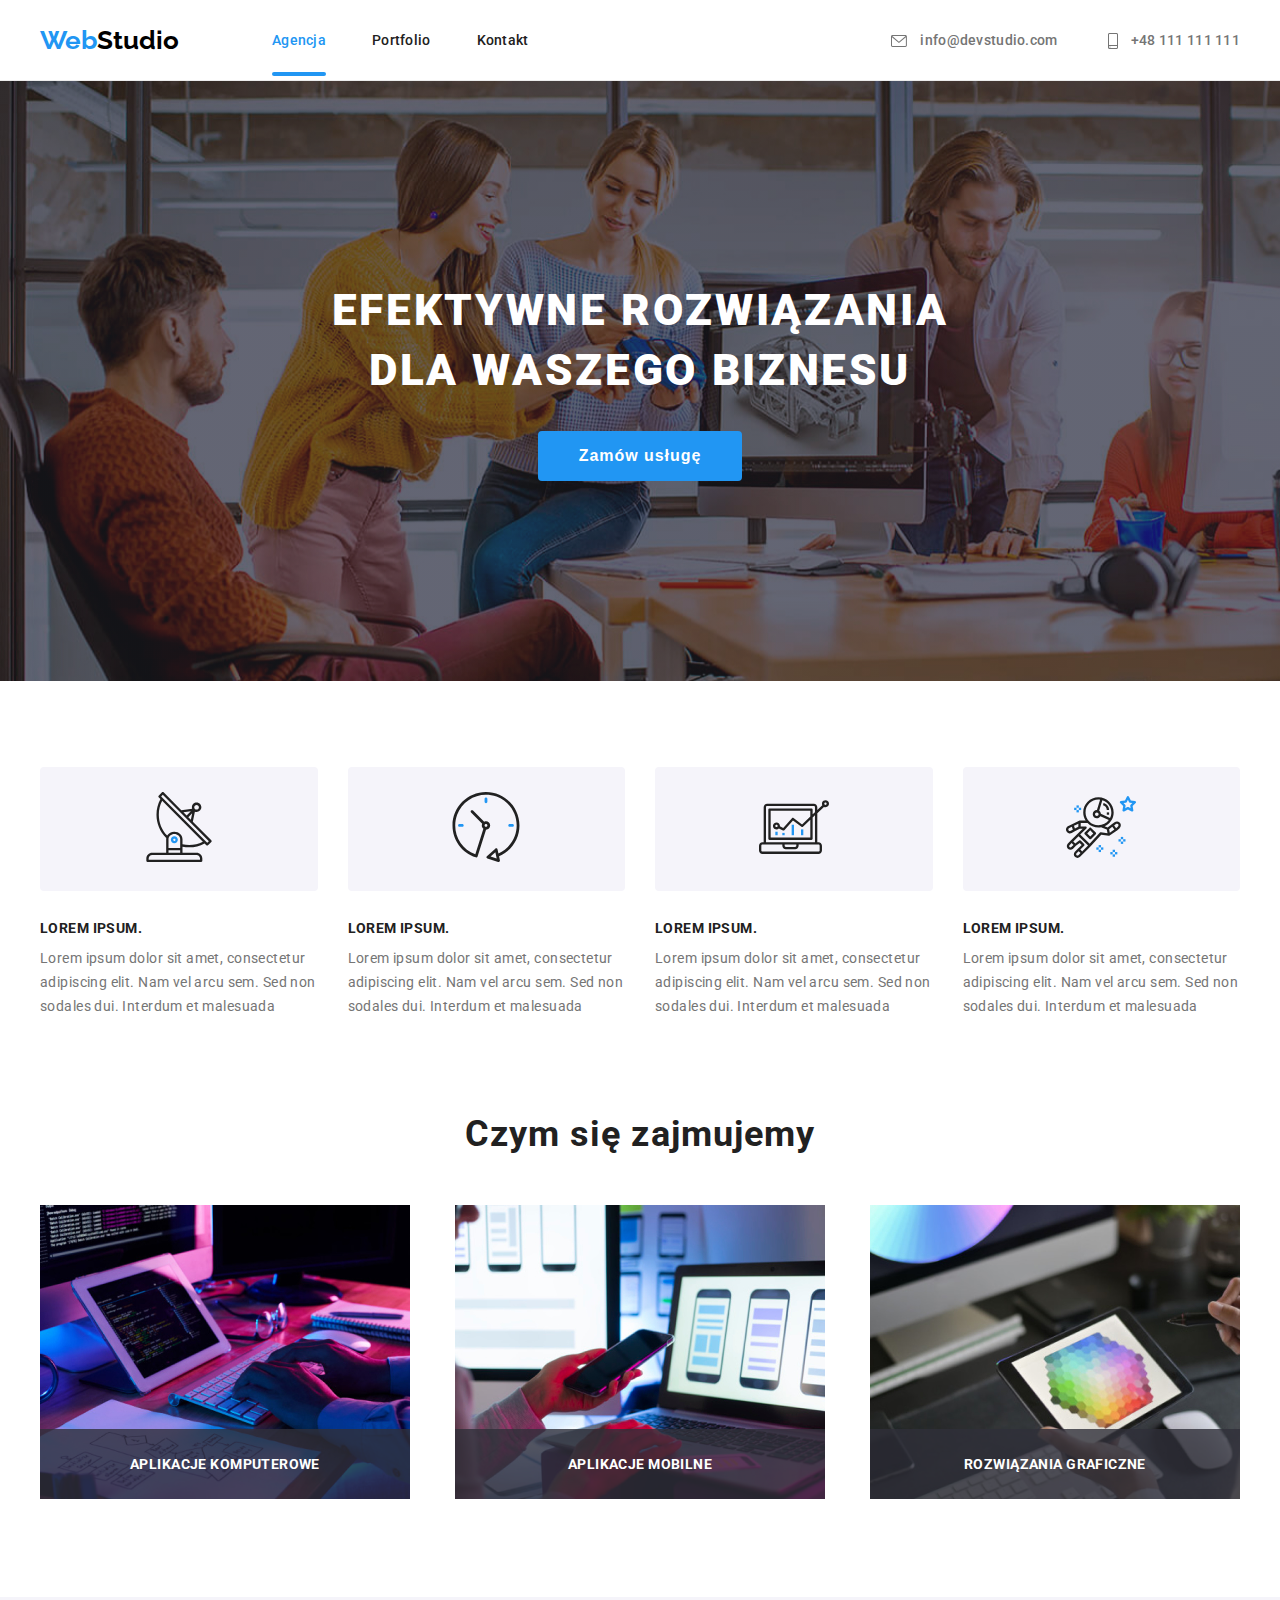
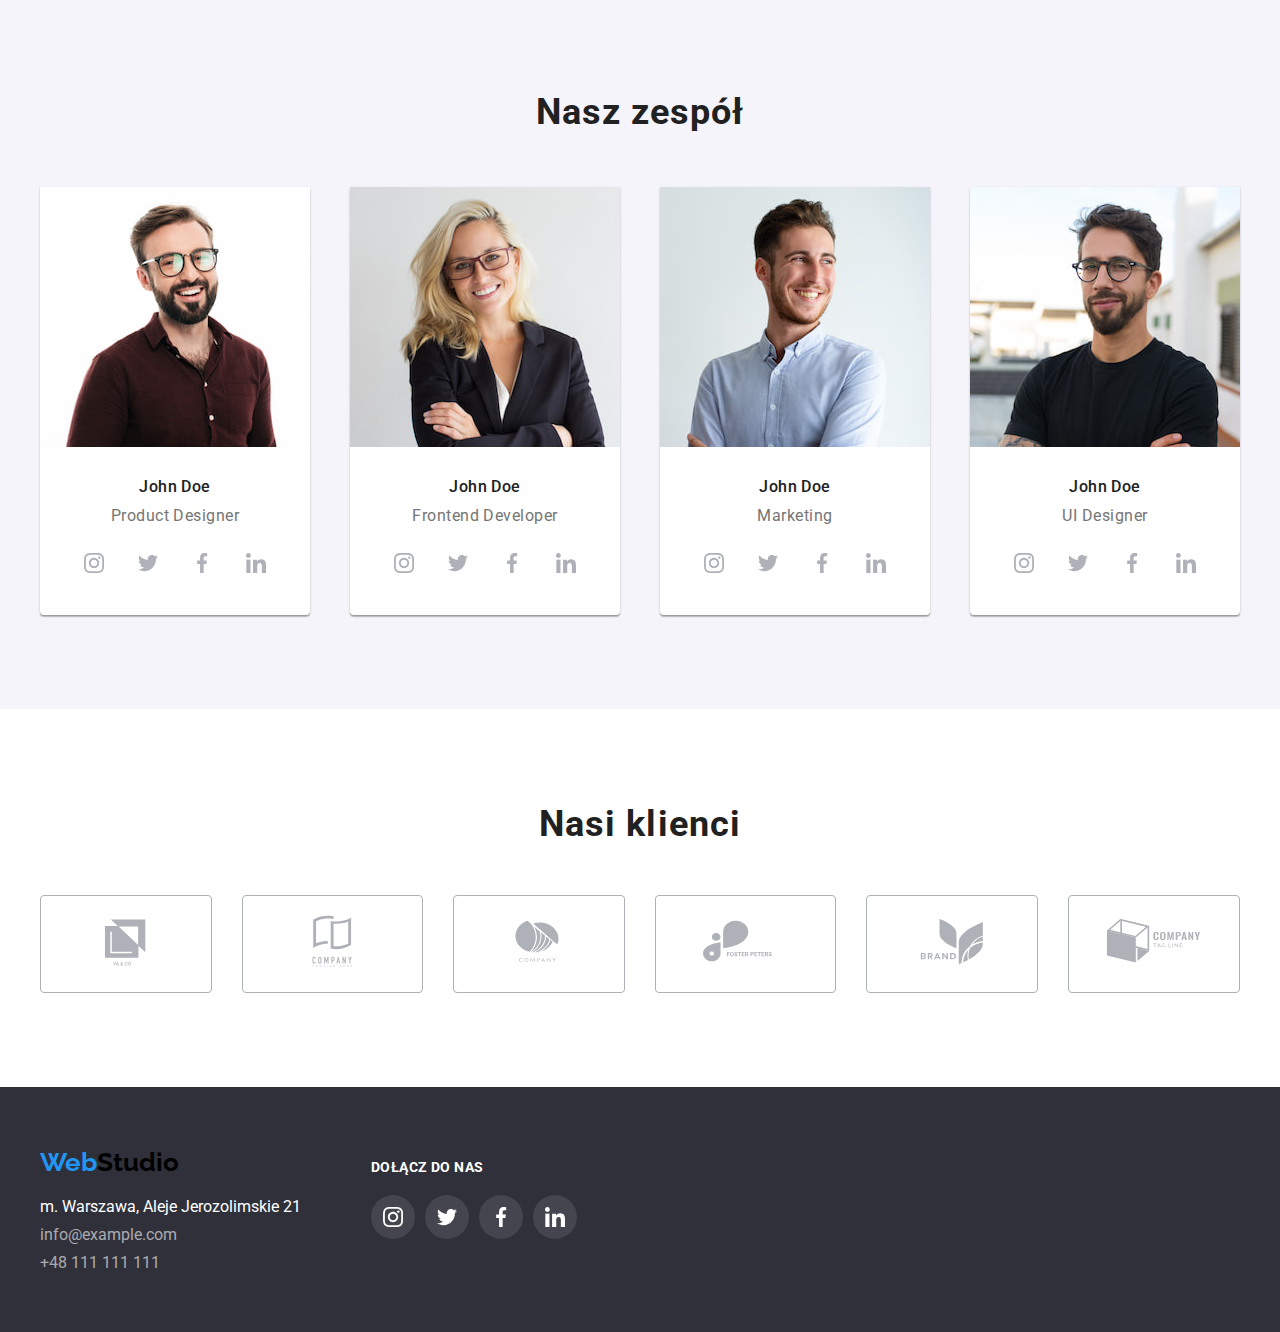
==== index.html @ fb4787fe "Przeniesienie repozytorium." ====
<!DOCTYPE html>
<html lang="en">
  <head>
    <meta charset="UTF-8" />
    <meta http-equiv="X-UA-Compatible" content="IE=edge" />
    <meta name="viewport" content="width=device-width, initial-scale=1.0" />
    <link rel="stylesheet" href="node_modules/modern-normalize/modern-normalize.css" />
    <link
      href="https://fonts.googleapis.com/css2?family=Raleway:wght@700&family=Roboto:wght@400;500;700;900&display=swap"
      rel="stylesheet"
    />
    <link rel="stylesheet" href="css/style.css" />
    <title>WebStudio</title>
  </head>
  <body>
    <header class="menu">
      <nav class="wrapper main-menu-container">
        <div class="menu-container">
          <a class="logo" href="index.html"><span class="logo-color">Web</span>Studio</a>
          <ul class="nav-list">
            <li class="nav-list-item">
              <a class="nav-list-item-link active-link" href="index.html">Agencja</a>
            </li>
            <li class="nav-list-item">
              <a class="nav-list-item-link" href="portfolio.html">Portfolio</a>
            </li>
            <li class="nav-list-item">
              <a class="nav-list-item-link" href="contact.html">Kontakt</a>
            </li>
          </ul>
        </div>

        <ul class="contact-list menu-container">
          <li>
            <a class="contact-link" href="mailto:info@devstudio.com"
              ><svg class="contact-icon" width="16px" height="12px">
                <use href="/images/icons.svg#icon-envelope"></use>
              </svg>
              info@devstudio.com
            </a>
          </li>
          <li>
            <a class="contact-link" href="tel:+48111111111"
              ><svg class="contact-icon" width="10px" height="16px">
                <use href="/images/icons.svg#icon-smartphone-2"></use>
              </svg>
              +48 111 111 111
            </a>
          </li>
        </ul>
      </nav>
    </header>
    <main>
      <section class="main-header-section">
        <div class="wrapper main-header-container">
          <h1 class="main-header-text">Efektywne rozwiązania dla waszego biznesu</h1>
          <button class="main-header-button" type="button" data-modal-open>Zamów usługę</button>
        </div>
      </section>

      <section class="main-description-section">
        <div class="wrapper">
          <ul class="main-description-list">
            <li class="main-description-list-item">
              <div class="main-description-icon-box">
                <svg class="main-description-icon" height="70px" width="70px">
                  <use href="./images/icons.svg#icon-antenna-1"></use>
                </svg>
              </div>
              <hgroup>
                <h2 class="main-description-list-header">Lorem ipsum.</h2>
                <p class="main-description-list-text">
                  Lorem ipsum dolor sit amet, consectetur adipiscing elit. Nam vel arcu sem. Sed non
                  sodales dui. Interdum et malesuada
                </p>
              </hgroup>
            </li>
            <li class="main-description-list-item">
              <div class="main-description-icon-box">
                <svg class="main-description-icon" height="70px" width="70px">
                  <use href="./images/icons.svg#icon-clock-1"></use>
                </svg>
              </div>
              <hgroup>
                <h2 class="main-description-list-header">Lorem ipsum.</h2>
                <p class="main-description-list-text">
                  Lorem ipsum dolor sit amet, consectetur adipiscing elit. Nam vel arcu sem. Sed non
                  sodales dui. Interdum et malesuada
                </p>
              </hgroup>
            </li>
            <li class="main-description-list-item">
              <div class="main-description-icon-box">
                <svg class="main-description-icon" height="70px" width="70px">
                  <use href="./images/icons.svg#icon-diagram-1"></use>
                </svg>
              </div>
              <hgroup>
                <h2 class="main-description-list-header">Lorem ipsum.</h2>
                <p class="main-description-list-text">
                  Lorem ipsum dolor sit amet, consectetur adipiscing elit. Nam vel arcu sem. Sed non
                  sodales dui. Interdum et malesuada
                </p>
              </hgroup>
            </li>
            <li class="main-description-list-item">
              <div class="main-description-icon-box">
                <svg class="main-description-icon" height="70px" width="70px">
                  <use href="./images/icons.svg#icon-astronaut-1"></use>
                </svg>
              </div>
              <hgroup>
                <h2 class="main-description-list-header">Lorem ipsum.</h2>
                <p class="main-description-list-text">
                  Lorem ipsum dolor sit amet, consectetur adipiscing elit. Nam vel arcu sem. Sed non
                  sodales dui. Interdum et malesuada
                </p>
              </hgroup>
            </li>
          </ul>
        </div>
      </section>
      <section class="wrapper services-section">
        <h2 class="services-section-header">Czym się zajmujemy</h2>
        <div>
          <ul class="services-section-list services-section-container">
            <li class="services-section-item">
              <img
                src="images/service/programingService.jpg"
                alt="Tworzenie stron internetowych"
                height="294"
                width="370"
              />
              <p class="services-section-caption">Aplikacje komputerowe</p>
            </li>
            <li class="services-section-item">
              <img
                src="images/service/mocupsService.jpg"
                alt="Pozycjonowanie stron internetowych"
                height="294"
                width="370"
              />
              <p class="services-section-caption">Aplikacje mobilne</p>
            </li>
            <li class="services-section-item">
              <img
                src="images/service/graphicsService.jpg"
                alt="Grafika i design"
                height="294"
                width="370"
              />
              <p class="services-section-caption">Rozwiązania graficzne</p>
            </li>
          </ul>
        </div>
      </section>
      <section class="team-section">
        <div class="wrapper">
          <h2 class="team-section-header">Nasz zespół</h2>
          <div>
            <ul class="team-section-container">
              <li>
                <figure class="team-section-item">
                  <img
                    class="team-section-pic"
                    src="images/employees/productDesigner.jpg"
                    alt="Product Designer"
                    height="260"
                    width="270"
                  />
                  <figcaption>
                    <p class="team-section-name">John Doe</p>
                    <p class="team-section-profession">Product Designer</p>
                  </figcaption>
                  <ul class="team-social-icons-container">
                    <li>
                      <a href="#" class="team-social-icon">
                        <svg height="20px" width="20px">
                          <use href="images/icons.svg#icon-instagram-2"></use>
                        </svg>
                      </a>
                    </li>
                    <li>
                      <a href="#" class="team-social-icon">
                        <svg height="20px" width="20px">
                          <use href="images/icons.svg#icon-twitter-1"></use>
                        </svg>
                      </a>
                    </li>
                    <li>
                      <a href="#" class="team-social-icon">
                        <svg height="20px" width="20px">
                          <use href="images/icons.svg#icon-facebook-1"></use>
                        </svg>
                      </a>
                    </li>
                    <li>
                      <a href="#" class="team-social-icon">
                        <svg height="20px" width="20px">
                          <use href="images/icons.svg#icon-linkedin-1"></use>
                        </svg>
                      </a>
                    </li>
                  </ul>
                </figure>
              </li>
              <li>
                <figure class="team-section-item">
                  <img
                    class="team-section-pic"
                    src="images/employees/frontendDeveloper.jpg"
                    alt="Frontend Developer"
                    height="260"
                    width="270"
                  />
                  <figcaption>
                    <p class="team-section-name">John Doe</p>
                    <p class="team-section-profession">Frontend Developer</p>
                  </figcaption>
                  <ul class="team-social-icons-container">
                    <li>
                      <a href="#" class="team-social-icon">
                        <svg height="20px" width="20px">
                          <use href="images/icons.svg#icon-instagram-2"></use>
                        </svg>
                      </a>
                    </li>
                    <li>
                      <a href="#" class="team-social-icon">
                        <svg height="20px" width="20px">
                          <use href="images/icons.svg#icon-twitter-1"></use>
                        </svg>
                      </a>
                    </li>
                    <li>
                      <a href="#" class="team-social-icon">
                        <svg height="20px" width="20px">
                          <use href="images/icons.svg#icon-facebook-1"></use>
                        </svg>
                      </a>
                    </li>
                    <li>
                      <a href="#" class="team-social-icon">
                        <svg height="20px" width="20px">
                          <use href="images/icons.svg#icon-linkedin-1"></use>
                        </svg>
                      </a>
                    </li>
                  </ul>
                </figure>
              </li>
              <li>
                <figure class="team-section-item">
                  <img
                    class="team-section-pic"
                    src="images/employees/marketing.jpg"
                    alt="Marketing"
                    height="260"
                    width="270"
                  />
                  <figcaption>
                    <p class="team-section-name">John Doe</p>
                    <p class="team-section-profession">Marketing</p>
                  </figcaption>
                  <ul class="team-social-icons-container">
                    <li>
                      <a href="#" class="team-social-icon">
                        <svg height="20px" width="20px">
                          <use href="images/icons.svg#icon-instagram-2"></use>
                        </svg>
                      </a>
                    </li>
                    <li>
                      <a href="#" class="team-social-icon">
                        <svg height="20px" width="20px">
                          <use href="images/icons.svg#icon-twitter-1"></use>
                        </svg>
                      </a>
                    </li>
                    <li>
                      <a href="#" class="team-social-icon">
                        <svg height="20px" width="20px">
                          <use href="images/icons.svg#icon-facebook-1"></use>
                        </svg>
                      </a>
                    </li>
                    <li>
                      <a href="#" class="team-social-icon">
                        <svg height="20px" width="20px">
                          <use href="images/icons.svg#icon-linkedin-1"></use>
                        </svg>
                      </a>
                    </li>
                  </ul>
                </figure>
              </li>
              <li>
                <figure class="team-section-item">
                  <img
                    class="team-section-pic"
                    src="images/employees/uiDesigner.jpg"
                    alt="UI Designer"
                    height="260"
                    width="270"
                  />
                  <figcaption>
                    <p class="team-section-name">John Doe</p>
                    <p class="team-section-profession">UI Designer</p>
                  </figcaption>
                  <ul class="team-social-icons-container">
                    <li>
                      <a href="#" class="team-social-icon">
                        <svg height="20px" width="20px">
                          <use href="images/icons.svg#icon-instagram-2"></use>
                        </svg>
                      </a>
                    </li>
                    <li>
                      <a href="#" class="team-social-icon">
                        <svg height="20px" width="20px">
                          <use href="images/icons.svg#icon-twitter-1"></use>
                        </svg>
                      </a>
                    </li>
                    <li>
                      <a href="#" class="team-social-icon">
                        <svg height="20px" width="20px">
                          <use href="images/icons.svg#icon-facebook-1"></use>
                        </svg>
                      </a>
                    </li>
                    <li>
                      <a href="#" class="team-social-icon">
                        <svg height="20px" width="20px">
                          <use href="images/icons.svg#icon-linkedin-1"></use>
                        </svg>
                      </a>
                    </li>
                  </ul>
                </figure>
              </li>
            </ul>
          </div>
        </div>
      </section>
      <section class="clients-section">
        <div class="wrapper">
          <h2 class="clients-section-header">Nasi klienci</h2>
          <ul class="clients-section-list">
            <li>
              <a href="#" class="client-icon">
                <svg height="60.04px" width="106px">
                  <use href="images/icons.svg#icon-Logo"></use>
                </svg>
              </a>
            </li>
            <li>
              <a href="#" class="client-icon">
                <svg height="60.04px" width="106x">
                  <use href="images/icons.svg#icon-Logo-1"></use>
                </svg>
              </a>
            </li>
            <li>
              <a href="#" class="client-icon">
                <svg height="60px" width="106px">
                  <use href="images/icons.svg#icon-Logo-2"></use>
                </svg>
              </a>
            </li>
            <li>
              <a href="#" class="client-icon">
                <svg height="60px" width="106x">
                  <use href="images/icons.svg#icon-Logo-3"></use>
                </svg>
              </a>
            </li>
            <li>
              <a href="#" class="client-icon">
                <svg height="60px" width="106px">
                  <use href="images/icons.svg#icon-Logo-4"></use>
                </svg>
              </a>
            </li>
            <li>
              <a href="#" class="client-icon">
                <svg height="60px" width="106px">
                  <use href="images/icons.svg#icon-Logo-5"></use>
                </svg>
              </a>
            </li>
          </ul>
        </div>
      </section>
    </main>
    <footer class="footer">
      <div class="footer-container wrapper">
        <div class="footer-logo-container">
          <a class="logo" href="index.html"><span class="logo-color">Web</span>Studio</a>
          <address class="footer-address-container">
            <span class="address">m. Warszawa, Aleje Jerozolimskie 21</span>
            <a class="contact" href="mailto:info@example.com"> info@example.com </a>
            <a class="contact" href="tel:+48111111111"> +48 111 111 111 </a>
          </address>
        </div>
        <div>
          <p class="footer-social-icons-header">Dołącz do nas</p>
          <ul class="footer-social-icons-container">
            <li>
              <a href="#" class="footer-social-icon">
                <svg height="20px" width="20px">
                  <use href="images/icons.svg#icon-instagram-2"></use>
                </svg>
              </a>
            </li>
            <li>
              <a href="#" class="footer-social-icon">
                <svg height="20px" width="20px">
                  <use href="images/icons.svg#icon-twitter-1"></use>
                </svg>
              </a>
            </li>
            <li>
              <a href="#" class="footer-social-icon">
                <svg height="20px" width="20px">
                  <use href="images/icons.svg#icon-facebook-1"></use>
                </svg>
              </a>
            </li>
            <li>
              <a href="#" class="footer-social-icon">
                <svg height="20px" width="20px">
                  <use href="images/icons.svg#icon-linkedin-1"></use>
                </svg>
              </a>
            </li>
          </ul>
        </div>
      </div>
    </footer>

    <!-- MODAL -->

    <div class="modal-backdrop is-hidden" data-modal>
      <div class="modal-box">
        <button type="button" class="modal-close-btn" data-modal-close>
          <svg class="modal-close-btn-x" width="18" height="18">
            <use href="./images/icons.svg#icon-close"></use>
          </svg>
        </button>
      </div>
    </div>

    <script src="./js/modal.js"></script>
  </body>
</html>
---- css/style.css ----
:root {
  --black-color: #000000;
  --blue-color: #2196f3;
  --white-color: #ffffff;
  --white-transparent-color: #ffffff99;
  --background-dark-color: #2f303a;
  --background-gray-color: #f5f4fa;
  --text-color-main: #212121;
  --text-color-secondary: #757575;
  --border-color: #eeeeee;
  --icons-color: #afb1b8;
  --icons-background-color: #ffffff1a;
  --background-transparent: #2f303a66;
  --background-dark-transparent: #2f303acc;
  --background-blue-color: #2196f3e5;
  --transition-set: 250ms cubic-bezier(0.4, 0, 0.2, 1);
}
* {
  margin: 0;
  padding: 0;
}
body {
  font-family: Roboto, Raleway, sans-serif;
  color: var(--text-color-main);
}
.wrapper {
  max-width: 1200px;
  margin: 0 auto;
}
/* header and footer */
.menu {
  border-bottom: 1px solid #ececec;
}
.main-menu-container {
  display: flex;
  justify-content: space-between;
  align-items: center;
  height: 31px;
  padding-top: 24px;
  padding-bottom: 25px;
}

.menu-container {
  display: flex;
  align-items: center;
  margin: 0;
}

.logo {
  text-decoration: none;
  color: var(--black-color);
  font-family: Raleway;
  font-weight: 700;
  font-size: 1.625rem;
}
.logo-color {
  color: var(--blue-color);
}
.nav-list {
  list-style: none;
  display: flex;
  padding: 0;
  gap: 46px;
  margin: 0 0 0 93px;
  align-items: center;
}

.nav-list-item-link {
  position: relative;
  font-weight: 500;
  font-size: 0.875rem;
  line-height: 1.14rem;
  letter-spacing: 0.02em;
  text-decoration: none;
  color: var(--text-color-main);
  transition: color var(--transition-set);
}
.active-link {
  color: var(--blue-color);
}
.active-link::after {
  content: "";
  position: absolute;
  bottom: -28px;
  left: 0;
  width: 100%;
  height: 4px;
  border-radius: 2px;
  background-color: var(--blue-color);
}
.nav-list-item-link:hover,
.nav-list-item-link:focus {
  color: var(--blue-color);
}
.contact {
  text-decoration: none;
  font-style: normal;
  color: var(--white-transparent-color);
  transition: color var(--transition-set);
}
.contact:hover,
.contact:focus {
  color: var(--blue-color);
}

.contact-list {
  list-style: none;
  padding: 0;
  gap: 50px;
}
.contact-link {
  color: var(--text-color-secondary);
  text-decoration: none;
  font-weight: 500;
  font-size: 0.875rem;
  line-height: 1.14rem;
  letter-spacing: 0.02em;
  transition: color var(--transition-set);
}
.contact-icon {
  fill: currentColor;
  vertical-align: middle;
  margin-right: 10px;
  transition: color var(--transition-set);
}

.contact-link:hover,
.contact-link:focus {
  color: var(--blue-color);
}
.address {
  color: var(--white-color);
  font-style: normal;
}
.nav-container {
  display: flex;
}
.contact-container {
  display: flex;
}
.footer-address-container {
  display: flex;
  flex-direction: column;
  justify-content: space-between;
  gap: 9px;
}
.footer {
  background-color: var(--background-dark-color);
}
.footer-container {
  display: flex;
  gap: 70px;
}
.footer-logo-container {
  display: flex;
  flex-direction: column;
  justify-content: space-between;
  gap: 20px;
  padding: 60px 0;
}
.footer-social-icons-header {
  font-style: normal;
  font-weight: 700;
  font-size: 14px;
  line-height: 16px;
  letter-spacing: 0.03em;
  text-transform: uppercase;
  color: var(--white-color);
  padding: 72px 0 20px;
}
.footer-social-icons-container {
  justify-content: space-between;
  list-style: none;
  display: flex;
  gap: 10px;
}
.footer-social-icon {
  height: 20px;
  width: 20px;
  display: block;
  padding: 12px;
  border-radius: 50%;
  fill: var(--white-color);
  background-color: var(--icons-background-color);
  transition: background-color var(--transition-set);
}
.footer-social-icon:hover,
.footer-social-icon:focus,
.footer-social-icon:active {
  background-color: var(--blue-color);
  border-radius: 50%;
  cursor: pointer;
}

/* AGENCJA */

/* main-header- section */
.main-header-section {
  background-color: var(--background-dark-color);
}
.main-header-container {
  gap: 30px;
  padding: 200px 0;
  margin: 0 auto;
  max-width: 1600px;
  display: flex;
  flex-direction: column;
  justify-content: center;
  align-items: center;
  text-align: center;
  background-image: linear-gradient(var(--background-transparent), var(--background-transparent)),
    url("../images/mainHeaderBackground.jpg");
}
.main-header-text {
  font-weight: 900;
  font-size: 2.75rem;
  line-height: 1.36;
  text-align: center;
  letter-spacing: 0.06em;
  text-transform: uppercase;
  color: var(--white-color);
  max-width: 696px;
}
.main-header-button {
  margin: auto;
  background: var(--blue-color);
  font-weight: 700;
  font-size: 1rem;
  line-height: 1.88;
  text-align: center;
  letter-spacing: 0.06em;
  color: var(--white-color);
  cursor: pointer;
  border-radius: 4px;
  border: 0;
  padding: 10px 41px;
}
/* main-description-section */
.main-description-list {
  list-style: none;
  display: flex;
  padding: 86px 0 0;
  margin: 0;
  gap: 30px;
}
.main-description-list-header {
  margin: 0 0 10px;
  font-weight: 700;
  font-size: 0.875rem;
  line-height: 1.14;
  letter-spacing: 0.03em;
  text-transform: uppercase;
}
.main-description-list-text {
  margin: 0;
  font-size: 0.875rem;
  line-height: 1.71;
  letter-spacing: 0.03em;
  color: var(--text-color-secondary);
}

.services-section-list {
  list-style: none;
}
.main-description-icon-box {
  margin: 0 0 30px;
  width: 70px;
  padding: 25px 103.75px;
  border-radius: 4px;
  background-color: var(--background-gray-color);
}

.background-icon {
  fill: var(--background-gray-color);
  border-radius: 4px;
}
/* services-section */

.services-section {
  padding: 94px 0;
}
.services-section-container {
  display: flex;
  padding: 0;
  margin: 0;
  justify-content: space-between;
  gap: 30px;
}
.services-section-header {
  font-weight: 700;
  font-size: 2.25rem;
  line-height: 1.17;
  text-align: center;
  letter-spacing: 0.03em;
  margin-top: 0;
  margin-bottom: 50px;
}
.services-section-item {
  position: relative;
}
.services-section-caption {
  position: absolute;
  padding: 27px 0;
  width: 100%;
  top: 224px;
  background-color: var(--background-dark-transparent);
  font-weight: 700;
  font-size: 14px;
  line-height: 16px;
  text-align: center;
  text-transform: uppercase;
  letter-spacing: 0.03em;
  color: var(--white-color);
}

/* team-section */
.team-section-header {
  font-weight: 700;
  font-size: 2.25rem;
  line-height: 1.17;
  text-align: center;
  letter-spacing: 0.03em;
  padding-top: 94px;
  margin: 0 0 54px 0;
}
.team-section {
  background-color: var(--background-gray-color);
}
.team-section-container {
  display: flex;
  padding: 0 0 94px;
  margin: 0;
  justify-content: space-between;
  list-style: none;
}
.team-section-item {
  margin: auto;
  height: auto;
  width: 270px;
  background: #ffffff;
  box-shadow: 0px 1px 3px rgba(0, 0, 0, 0.12), 0px 1px 1px rgba(0, 0, 0, 0.14),
    0px 2px 1px rgba(0, 0, 0, 0.2);
  border-radius: 0px 0px 4px 4px;
  padding-bottom: ;
}
.team-section-pic {
  vertical-align: middle;
}
.team-section-name {
  font-weight: 500;
  font-size: 1rem;
  line-height: 1.19;
  text-align: center;
  letter-spacing: 0.03em;
  margin: 0;
  padding: 30px 0 0;
}
.team-section-profession {
  font-size: 1rem;
  line-height: 1.19;
  text-align: center;
  letter-spacing: 0.03em;
  color: var(--text-color-secondary);
  margin: 0;
  padding: 10px 0 16px;
}
.team-social-icons-container {
  padding: 0 32px 30px;
  justify-content: space-between;
  list-style: none;
  display: flex;
  gap: 10px;
}
.team-social-icon {
  display: block;
  width: 20px;
  height: 20px;
  padding: 12px;
  border-radius: 50%;
  fill: var(--icons-color);
  transition: background-color var(--transition-set), fill var(--transition-set);
}
.team-social-icon:hover,
.team-social-icon:focus,
.team-social-icon:active {
  fill: var(--white-color);
  background-color: var(--blue-color);
  border-radius: 50%;
  cursor: pointer;
}
/* clients section */

.clients-section-header {
  padding: 94px 0 50px;
  font-weight: 700;
  font-size: 2.25rem;
  line-height: 1.17;
  text-align: center;
  letter-spacing: 0.03em;
}
.clients-section-list {
  list-style: none;
  display: flex;
  justify-content: space-between;
  gap: 30px;
  padding: 0 0 94px;
}
.client-icon {
  display: block;
  fill: var(--icons-color);
  padding: 16px 32px;
  border: 1px solid var(--icons-color);
  border-radius: 4px;
  transition: fill var(--transition-set), border-color var(--transition-set);
}
.client-icon:hover,
.client-iconn:focus,
.client-icon:active {
  fill: var(--blue-color);
  border-color: var(--blue-color);
  cursor: pointer;
}

/* modal */

.is-hidden {
  visibility: hidden;
  opacity: 0;
  pointer-events: none;
  transition: visibility 0.6s, opacity 0.6s;
}

.modal-backdrop {
  position: fixed;
  top: 0;
  left: 0;
  width: 100vw;
  height: 100vh;
  display: flex;
  justify-content: center;
  align-items: center;
  background-color: #00000033;
  z-index: 1;
}

.modal-box {
  position: relative;
  width: 528px;
  height: 581px;
  border-radius: 4px;
  background-color: var(--white-color);
  transition: transform 0.6s;
}

.modal-close-btn {
  position: absolute;
  right: 8px;
  top: 8px;
  padding: 5px;
  border: 1px solid #0000001a;
  border-radius: 50%;
  background-color: var(--white);
  cursor: pointer;
}

.modal-close-btn-x {
  display: block;
}

.modal-backdrop.is-hidden .modal-box {
  transform: scale(0);
}

/* PORTFOLIO */
.porfolio-section {
  padding: 94px 0;
}

.filters-list-container {
  display: flex;
  justify-content: center;
  margin: 0 auto;
  padding: 0;
  gap: 8px;
}
.filters-item {
  list-style: none;
  background: var(--background-gray-color);
  border-radius: 4px;
}
.filters-button {
  border-radius: 4px;
  border-color: var(--background-gray-color);
  font-weight: 500;
  font-size: 1rem;
  line-height: 1.62;
  text-align: center;
  letter-spacing: 0.03em;
  color: var(--text-color-main);
  cursor: pointer;
  border: 0;
  padding: 6px 22px;
  transition: color var(--transition-set), background-color var(--transition-set),
    box-shadow var(--transition-set);
}
.filters-button:hover,
.filters-button:focus {
  background-color: var(--blue-color);
  color: var(--white-color);
  box-shadow: 0px 3px 1px rgba(0, 0, 0, 0.1), 0px 1px 2px rgba(0, 0, 0, 0.08),
    0px 2px 2px rgba(0, 0, 0, 0.12);
}
.projects-section {
  margin-top: 50px;
}
.projects-caption {
  border: 1px solid var(--border-color);
  border-top: 0;
  padding: 20px 24px;
}
.projects-name {
  font-weight: 700;
  font-size: 1.125rem;
  line-height: 2;
  letter-spacing: 0.06em;
  margin: 0 0 4px;
}
.projects-description {
  font-size: 1rem;
  line-height: 1.88;
  letter-spacing: 0.03em;
  color: var(--text-color-secondary);
  margin: 0;
}

.section {
  margin-top: 94px;
  margin-bottom: 94px;
}
.projects-list-container {
  list-style: none;
  display: flex;
  flex-wrap: wrap;
  gap: 30px;
  padding: 0;
  margin: 0;
}
.projects-list-item {
  padding: 0;
  margin: 0;
}
.projects-image-box {
  position: relative;
  overflow: hidden;
}
.projects-image-box-overlay {
  position: absolute;
  top: 0;
  left: 0;
  width: 100%;
  height: 100%;
  background: var(--background-blue-color);
  transform: translateY(101%);
  transition: var(--transition-set);
}

.projects-list-item-text {
  padding: 49px 45px 49px 24px;
  font-style: normal;
  font-weight: 400;
  font-size: 18px;
  line-height: 28px;
  letter-spacing: 0.03em;
  color: var(--white-color);
}
.projects-list-item:hover .projects-image-box-overlay {
  transform: translateY(0);
}
.projects-list-item:hover,
.projects-list-item:focus {
  box-shadow: 0px 1px 1px rgba(0, 0, 0, 0.12), 0px 4px 4px rgba(0, 0, 0, 0.06),
    1px 4px 6px rgba(0, 0, 0, 0.16);
  cursor: pointer;
}

.projects-pic {
  vertical-align: middle;
}
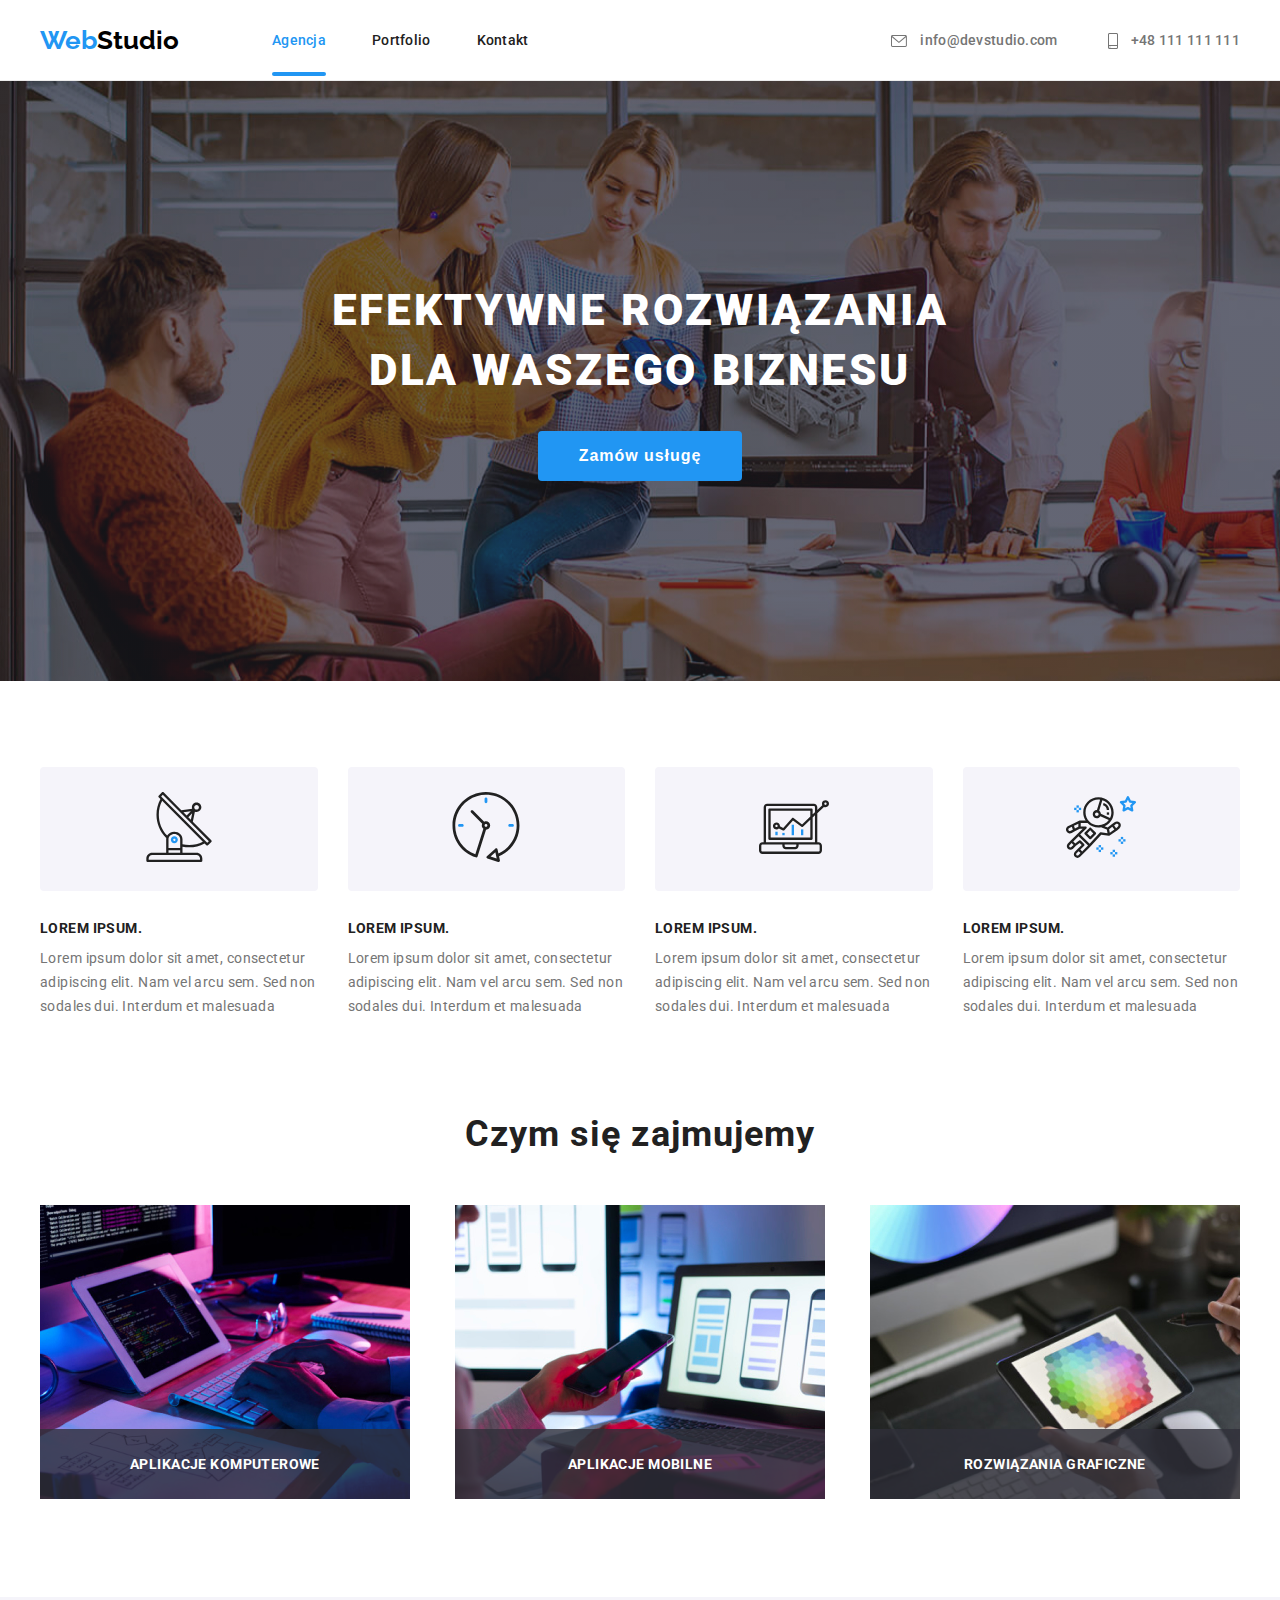
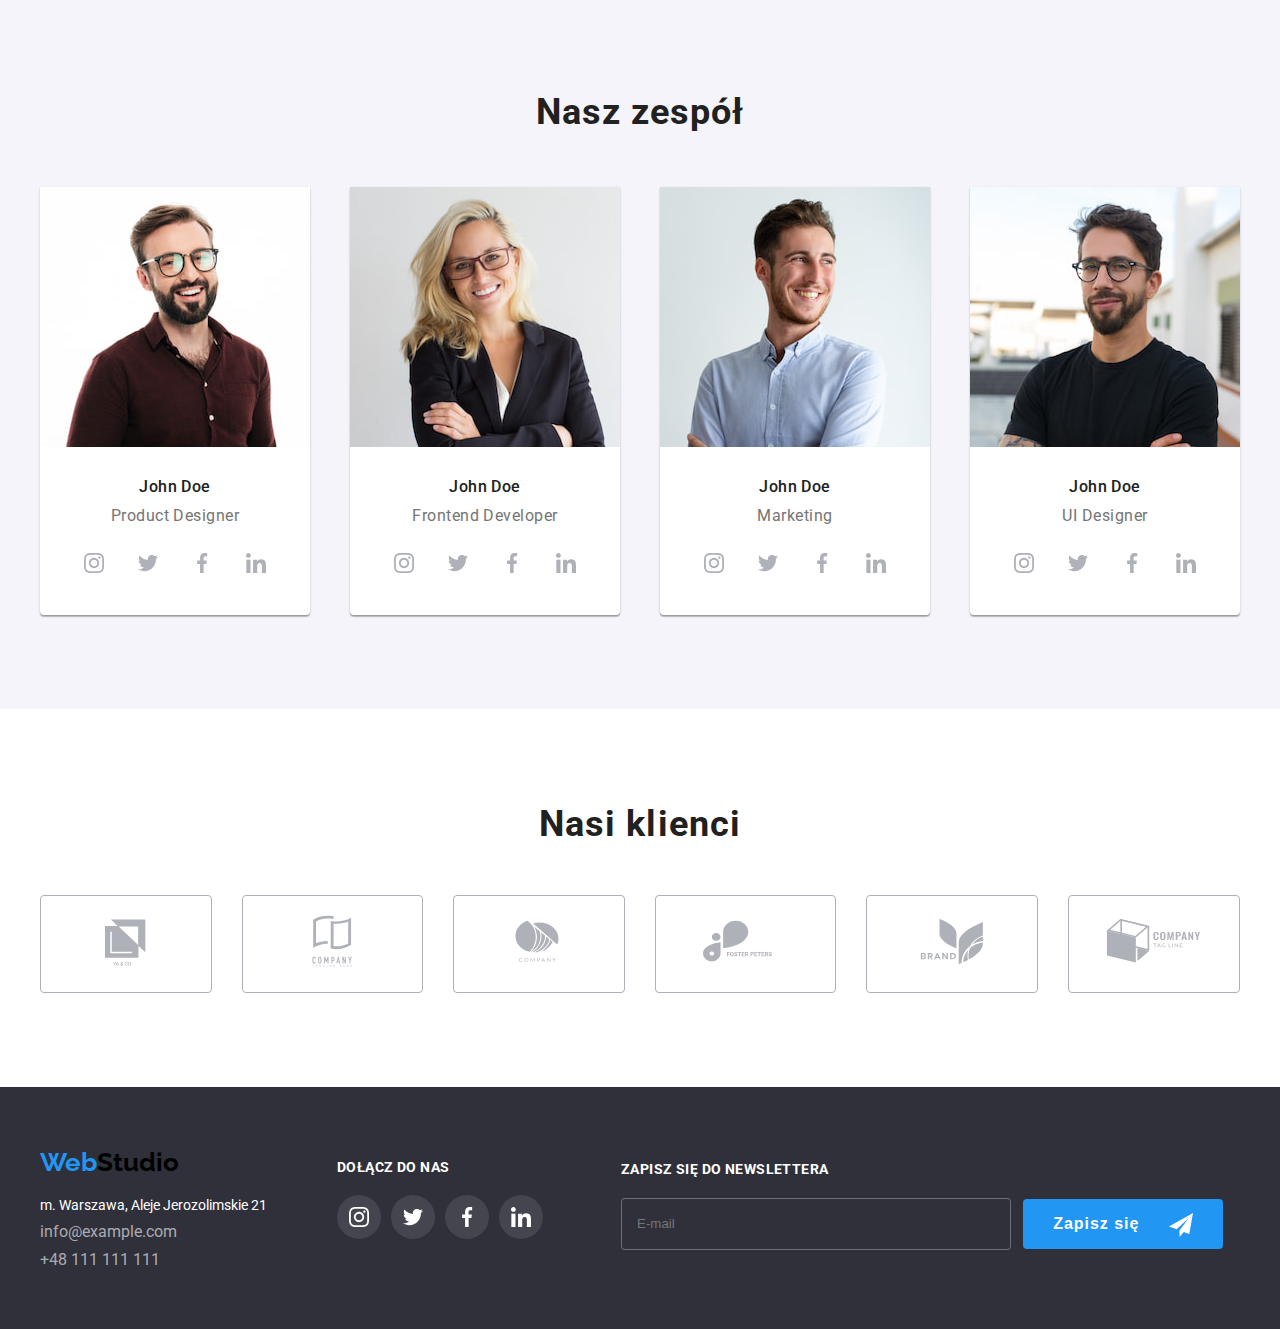
==== commit 701ffed9: "Dodanie formularzy w footer i modal-box" ====
--- a/index.html
+++ b/index.html
@@ -403,8 +403,8 @@
             <a class="contact" href="tel:+48111111111"> +48 111 111 111 </a>
           </address>
         </div>
-        <div>
-          <p class="footer-social-icons-header">Dołącz do nas</p>
+        <div class="social-wrapper">
+          <p class="footer-social-text">Dołącz do nas</p>
           <ul class="footer-social-icons-container">
             <li>
               <a href="#" class="footer-social-icon">
@@ -436,7 +436,18 @@
             </li>
           </ul>
         </div>
-      </div>
+        <form class="newslatter-wrapper">
+          <label for="newslatter-input" class="footer-text">Zapisz się do newslettera</label>
+          <div class="newslatter-container">
+            <input class="newslatter-input" id="newslatter-input" name="email" type="email" placeholder="E-mail">
+            <button type="submit" class="newslatter-button"> Zapisz się
+              <svg class="newslatter-icon" width="24px" height="24px">
+                <use href="/images/icons.svg#icon-icon-send"></use>
+              </svg>
+            </button>
+          </div>
+        </div>
+      </form>
     </footer>
 
     <!-- MODAL -->
@@ -448,7 +459,59 @@
             <use href="./images/icons.svg#icon-close"></use>
           </svg>
         </button>
+        <h2 class="modal-header">Zostaw swoje dane w formularzu poniżej</h2>
+      <form class="modal-wrapper">
+        <div role="group" aria-labelledby="name">
+          <label for="name" class="modal-form-label">Imię</label>
+          <div class="modal-form-box">
+            <input id="name" name="name" type="text" required class="modal-form-input">
+            <svg height="12px" width="12px" class="modal-form-icon">
+              <use href="./images/icons.svg#icon-person"></use>
+            </svg>
+          </div>
+        </div>
+        <div role="group" aria-labelledby="tel">
+          <label for="tel" class="modal-form-label">Telefon</label>
+          <div class="modal-form-box">
+            <input id="tel" name="tel" type="tel" required class="modal-form-input">
+            <svg height="13px" width="13px" class="modal-form-icon">
+              <use href="./images/icons.svg#icon-phone"></use>
+            </svg>
+          </div>
+        </div>
+        <div role="group" aria-labelledby="email">
+          <label for="email" class="modal-form-label">Email</label>
+          <div class="modal-form-box">
+            <input id="email" name="email" type="email" required class="modal-form-input">
+            <svg height="12px" width="15px" class="modal-form-icon">
+              <use href="./images/icons.svg#icon-email"></use>
+            </svg>
+          </div>
+        </div>
+        <div role="group" aria-labelledby="comment">
+          <label for="comment" class="modal-form-label">Komentarz</label>
+          <div>
+            <textarea id="comment" name="comment" class="modal-form-textarea" placeholder="Wprowadź tekst"></textarea>
+          </div>
+        </div>
+        <label class="modal-form-policy-agreement-label">
+          <input type="checkbox" id="policy-agreement" name="policy-agreement" value="agreed"
+          required class="modal-form-agreement-checkbox"/>
+         <svg
+          width="15"
+          height="12"
+          class="modal-form-agreement-custom-checkbox">
+            <use href="./images/icons.svg#icon-Vector"></use>
+          </svg>
+        Oświadczam iż akceptuję 
+        <a href="" class="modal-form-link">Regulamin</a> 
+        i
+        <a href="" class="modal-form-link"> Politykę Prywatności.</a>
+      </label>
+      <button type="submit" class="modal-form-button">Wyślij</button>        
+      </form>
       </div>
+      
     </div>
 
     <script src="./js/modal.js"></script>
--- a/css/style.css
+++ b/css/style.css
@@ -7,7 +7,11 @@
   --background-gray-color: #f5f4fa;
   --text-color-main: #212121;
   --text-color-secondary: #757575;
-  --border-color: #eeeeee;
+  --border-gray-color: #ffffff4d;
+  --border-white-color: #eeeeee;
+  --modal-border-color: #21212133;
+  --modal-border-shadow: #00000026;
+  --placeholder-color: #75757580;
   --icons-color: #afb1b8;
   --icons-background-color: #ffffff1a;
   --background-transparent: #2f303a66;
@@ -131,6 +135,7 @@
 .address {
   color: var(--white-color);
   font-style: normal;
+  font-size: 14px;
 }
 .nav-container {
   display: flex;
@@ -149,7 +154,6 @@
 }
 .footer-container {
   display: flex;
-  gap: 70px;
 }
 .footer-logo-container {
   display: flex;
@@ -158,7 +162,10 @@
   gap: 20px;
   padding: 60px 0;
 }
-.footer-social-icons-header {
+.social-wrapper {
+  margin-left: 70px;
+}
+.footer-social-text {
   font-style: normal;
   font-weight: 700;
   font-size: 14px;
@@ -191,6 +198,60 @@
   border-radius: 50%;
   cursor: pointer;
 }
+.newslatter-wrapper {
+  margin-left: 78px;
+  padding: 72px 0 0;
+}
+.footer-text {
+  font-style: normal;
+  font-weight: 700;
+  font-size: 14px;
+  line-height: 16px;
+  letter-spacing: 0.03em;
+  text-transform: uppercase;
+  color: var(--white-color);
+}
+.newslatter-container {
+  padding-top: 20px;
+  display: flex;
+  align-items: center;
+  gap: 12px;
+}
+
+.newslatter-input {
+  padding: 0 15px;
+  width: 358px;
+  height: 50px;
+  color: var(--white-color);
+  border: 1px solid var(--border-gray-color);
+  border-radius: 4px;
+  background-color: var(--background-dark-color);
+  outline: 0;
+}
+.newsletter-input::placeholder {
+  font-size: 16px;
+  color: var(--white-transparent-color);
+}
+
+.newslatter-button {
+  padding: 10px 0;
+  width: 200px;
+  background: var(--blue-color);
+  font-weight: 700;
+  font-size: 1rem;
+  line-height: 1.88;
+  text-align: center;
+  letter-spacing: 0.06em;
+  color: var(--white-color);
+  cursor: pointer;
+  border-radius: 4px;
+  border: 0;
+}
+.newslatter-icon {
+  margin-left: 24px;
+  vertical-align: middle;
+  fill: currentcolor;
+}
 
 /* AGENCJA */
 
@@ -421,7 +482,7 @@
   cursor: pointer;
 }
 
-/* modal */
+/* MODAL */
 
 .is-hidden {
   visibility: hidden;
@@ -470,7 +531,136 @@
 .modal-backdrop.is-hidden .modal-box {
   transform: scale(0);
 }
-
+.modal-wrapper {
+  max-width: 448px;
+  margin: 0 auto;
+}
+
+.modal-header {
+  margin: 40px 0 12px;
+  font-weight: 700;
+  font-size: 20px;
+  line-height: 23px;
+  text-align: center;
+  letter-spacing: 0.03em;
+  color: var(--text-color-main);
+}
+.modal-form-box {
+  position: relative;
+  margin-bottom: 10px;
+}
+.modal-form-label {
+  margin-bottom: 4px;
+  font-size: 12px;
+  line-height: 14px;
+  letter-spacing: 0.01em;
+  color: var(--text-color-secondary);
+}
+
+.modal-form-input {
+  box-sizing: border-box;
+  padding: 12px 16px 12px 42px;
+  font-size: 16px;
+  color: var(--text-color-main);
+  border: 1px solid var(--modal-border-color);
+  border-radius: 4px;
+  width: 100%;
+  outline: 0;
+  transition: border-color var(--transition-set);
+}
+.modal-form-textarea:focus,
+.modal-form-textarea:hover,
+.modal-form-input:hover,
+.modal-form-input:focus {
+  border-color: var(--blue-color);
+}
+.modal-form-input:hover + .modal-form-icon,
+.modal-form-input:focus + .modal-form-icon {
+  fill: var(--blue-color);
+}
+
+.modal-form-textarea {
+  width: 100%;
+  height: 120px;
+  box-sizing: border-box;
+  padding: 12px 16px;
+  color: var(--text-color-main);
+  border: 1px solid var(--modal-border-color);
+  border-radius: 4px;
+  width: 100%;
+  resize: none;
+  margin-bottom: 20px;
+  outline: 0;
+  transition: border-color var(--transition-set);
+}
+.modal-form-textarea::placeholder {
+  font-size: 12px;
+  letter-spacing: 0.01em;
+  color: var(--placeholder-color);
+}
+
+.modal-form-icon {
+  position: absolute;
+  left: 15px;
+  top: 14px;
+  fill: var(--text-color-main);
+  transition: fill var(--transition-set);
+}
+.modal-form-agreement-box {
+  position: relative;
+}
+.modal-form-agreement-checkbox {
+  margin-right: 9px;
+  appearance: none;
+  width: 16px;
+  height: 15px;
+  border: 2px solid var(--text-color-main);
+  border-radius: 2px;
+  transition: background-color var(--transition-set), border-color var(--transition-set);
+}
+.modal-form-agreement-checkbox:checked {
+  background-color: var(--blue-color);
+  border-color: var(--blue-color);
+}
+.modal-form-policy-agreement-label {
+  display: flex;
+  align-items: center;
+  position: relative;
+  padding-left: 14px;
+  font-size: 14px;
+  line-height: 24px;
+  letter-spacing: 0.03em;
+  color: var(--text-color-secondary);
+  margin-bottom: 30px;
+}
+.modal-form-agreement-custom-checkbox {
+  position: absolute;
+  top: 7px;
+  left: 15px;
+  opacity: 1;
+  fill: var(--white-color);
+}
+.modal-form-link {
+  text-decoration: underline;
+  color: var(--blue-color);
+  padding: 0 3px;
+}
+.modal-form-button {
+  display: block;
+  margin: 0 auto;
+  background: var(--blue-color);
+  font-weight: 700;
+  font-size: 1rem;
+  line-height: 1.88;
+  text-align: center;
+  letter-spacing: 0.06em;
+  color: var(--white-color);
+  cursor: pointer;
+  border-radius: 4px;
+  border: 0;
+  padding: 10px 76px;
+  box-shadow: 0px 4px 4px var(--modal-border-color);
+}
 /* PORTFOLIO */
 .porfolio-section {
   padding: 94px 0;
@@ -514,7 +704,7 @@
   margin-top: 50px;
 }
 .projects-caption {
-  border: 1px solid var(--border-color);
+  border: 1px solid var(--border-white-color);
   border-top: 0;
   padding: 20px 24px;
 }
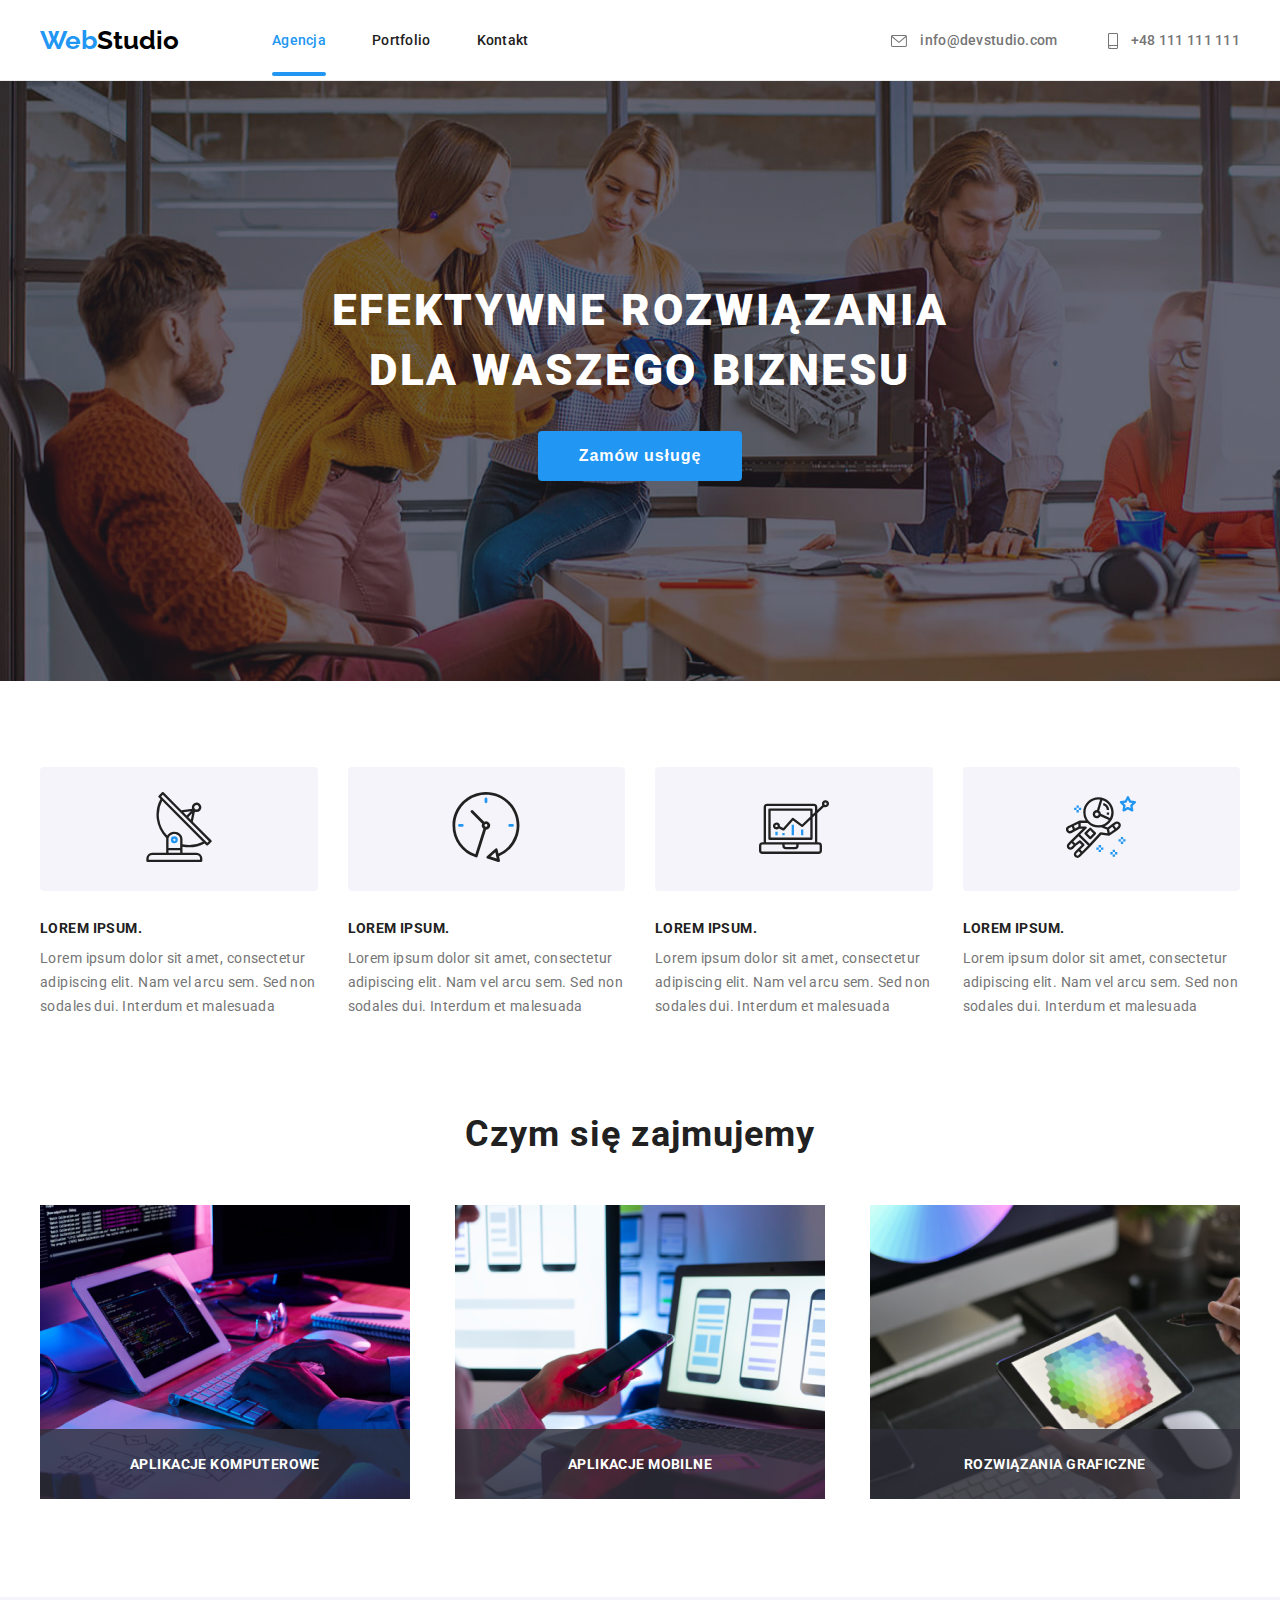
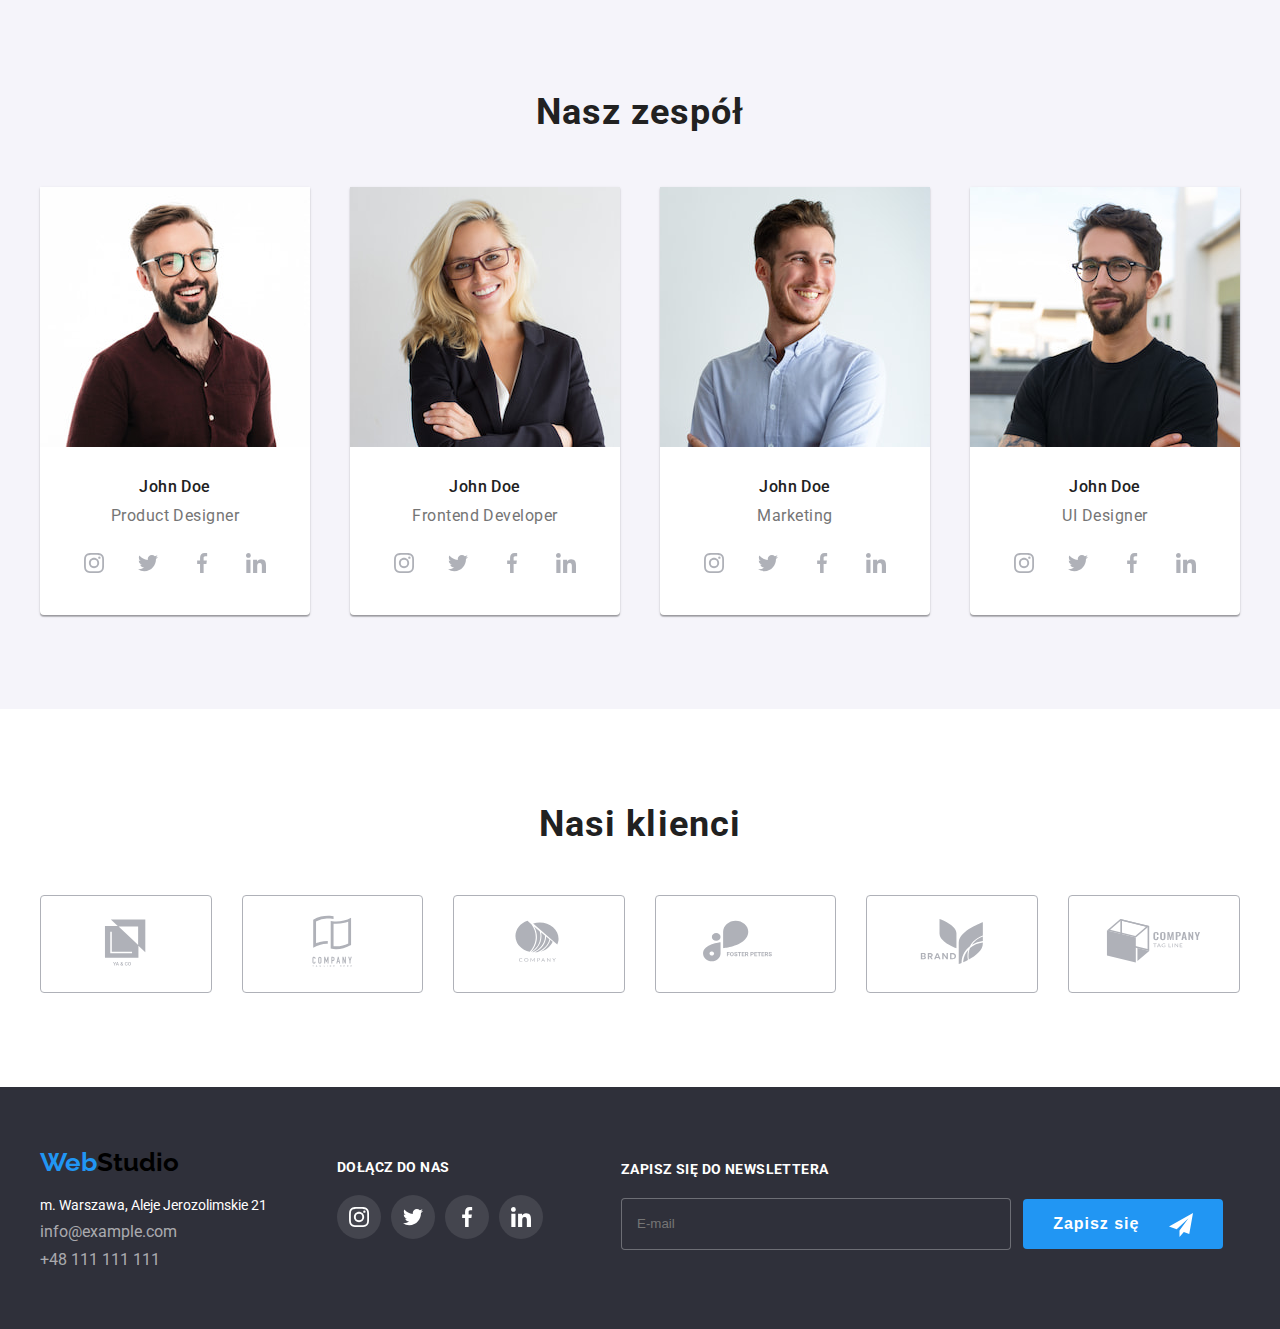
==== commit d8fd4ab6: "js" ====
--- a/index.html
+++ b/index.html
@@ -34,7 +34,7 @@
           <li>
             <a class="contact-link" href="mailto:info@devstudio.com"
               ><svg class="contact-icon" width="16px" height="12px">
-                <use href="/images/icons.svg#icon-envelope"></use>
+                <use href="./images/icons.svg#icon-envelope"></use>
               </svg>
               info@devstudio.com
             </a>
@@ -42,7 +42,7 @@
           <li>
             <a class="contact-link" href="tel:+48111111111"
               ><svg class="contact-icon" width="10px" height="16px">
-                <use href="/images/icons.svg#icon-smartphone-2"></use>
+                <use href="./images/icons.svg#icon-smartphone-2"></use>
               </svg>
               +48 111 111 111
             </a>
@@ -473,7 +473,7 @@
         <div role="group" aria-labelledby="tel">
           <label for="tel" class="modal-form-label">Telefon</label>
           <div class="modal-form-box">
-            <input id="tel" name="tel" type="tel" required class="modal-form-input">
+            <input id="tel" name="tel" type="tel" pattern="[0-9]{9}" required class="modal-form-input">
             <svg height="13px" width="13px" class="modal-form-icon">
               <use href="./images/icons.svg#icon-phone"></use>
             </svg>
